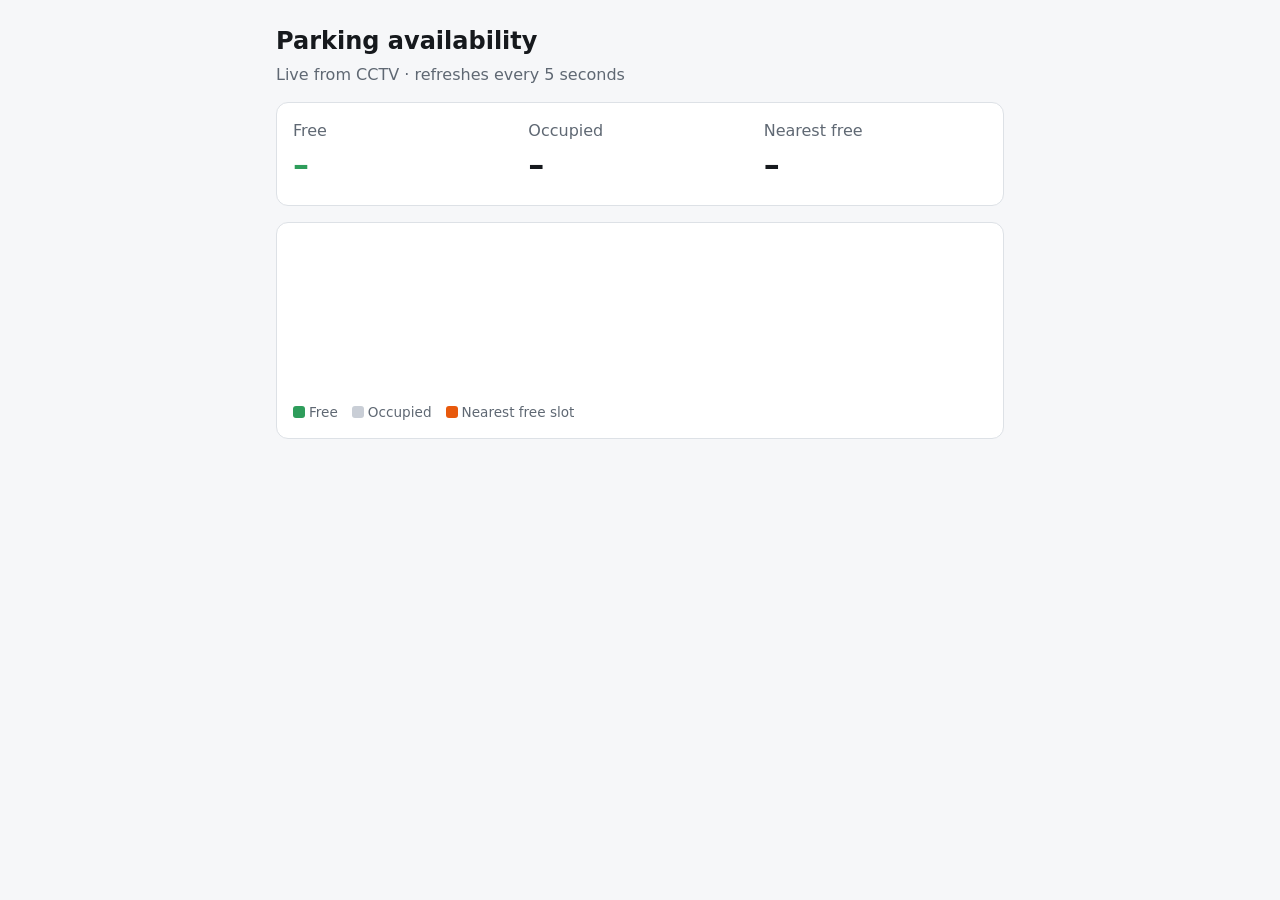
==== static/board.html @ c6c8db8f "Parking System: CCTV car finder with partial plate search and walking map - FastAPI server: fuzzy/pa" ====
<!doctype html>
<html lang="en">
<head>
  <meta charset="utf-8">
  <meta name="viewport" content="width=device-width, initial-scale=1">
  <title>Parking Availability</title>
  <link rel="stylesheet" href="/static/style.css">
</head>
<body>
<main>
  <h1 id="lot-name">Parking availability</h1>
  <p class="sub">Live from CCTV · refreshes every 5 seconds</p>
  <div class="card stats">
    <div class="stat"><span class="sub">Free</span><b id="free" style="color:var(--free)">–</b></div>
    <div class="stat"><span class="sub">Occupied</span><b id="occ">–</b></div>
    <div class="stat"><span class="sub">Nearest free</span><b id="nearest">–</b></div>
  </div>
  <div class="card">
    <div class="map-wrap"><svg id="map" role="img" aria-label="Map of free and occupied slots"></svg></div>
    <div class="legend">
      <span><i style="background:var(--free)"></i>Free</span>
      <span><i style="background:var(--occupied)"></i>Occupied</span>
      <span><i style="background:var(--mine)"></i>Nearest free slot</span>
    </div>
  </div>
</main>
<script type="module">
  import { renderMap } from "/static/map.js";
  const from = new URLSearchParams(location.search).get("from") || "GATE";
  const lot = await (await fetch("/api/lot")).json();
  document.getElementById("lot-name").textContent = lot.name;
  async function tick() {
    const s = await (await fetch("/api/slots")).json();
    document.getElementById("free").textContent = s.free;
    document.getElementById("occ").textContent = s.occupied;
    const status = Object.fromEntries(s.slots.map(x => [x.slot_id, x.occupied]));
    let route = null;
    const r = await fetch(`/api/nearest-free?from=${from}`);
    if (r.ok) route = await r.json();
    document.getElementById("nearest").textContent = route ? route.slot : "Full";
    renderMap(document.getElementById("map"), lot, status,
      { from, highlight: route?.slot, path: route?.path });
  }
  tick(); setInterval(tick, 5000);
</script>
</body>
</html>
---- static/style.css ----
:root {
  --bg: #f6f7f9; --surface: #ffffff; --text: #16191d; --muted: #5f6873; --border: #dde1e6;
  --accent: #1f6feb; --accent-text: #ffffff; --free: #2e9d5b; --occupied: #c9ced6;
  --mine: #e8590c; --wall: #3a4250; --floor: #eef0f3; --path: #1f6feb; --warn-bg: #fff4e5; --warn: #8a4b00;
}
@media (prefers-color-scheme: dark) {
  :root {
    --bg: #0f1216; --surface: #181c22; --text: #e8eaed; --muted: #9aa3ad; --border: #2b313a;
    --accent: #4c8dff; --free: #3fbf73; --occupied: #3a414c; --mine: #ff7a33; --wall: #59647a;
    --floor: #1e232b; --path: #6aa2ff; --warn-bg: #3a2a12; --warn: #ffc27a;
  }
}
* { box-sizing: border-box; }
body { margin: 0; background: var(--bg); color: var(--text);
  font: 16px/1.45 system-ui, -apple-system, "Segoe UI", Roboto, sans-serif; }
main { max-width: 760px; margin: 0 auto; padding: 16px; }
h1 { font-size: 1.5rem; margin: 8px 0 4px; }
.sub { color: var(--muted); margin: 0 0 16px; }
.card { background: var(--surface); border: 1px solid var(--border); border-radius: 12px; padding: 16px; margin-bottom: 16px; }
label { font-weight: 600; display: block; margin-bottom: 6px; }
input, select { width: 100%; font-size: 1.25rem; padding: 12px; border-radius: 8px;
  border: 1px solid var(--border); background: var(--bg); color: var(--text); letter-spacing: .08em; }
select { font-size: 1rem; letter-spacing: 0; }
.hint { color: var(--muted); font-size: .875rem; margin-top: 6px; }
.suggestions { list-style: none; padding: 0; margin: 12px 0 0; }
.suggestions li button { width: 100%; text-align: left; display: flex; justify-content: space-between; align-items: center;
  gap: 8px; padding: 12px; margin-bottom: 8px; border: 1px solid var(--border); border-radius: 8px;
  background: var(--bg); color: var(--text); font-size: 1rem; cursor: pointer; }
.suggestions li button:hover, .suggestions li button:focus-visible { border-color: var(--accent); outline: none; }
.plate { font-family: ui-monospace, Menlo, Consolas, monospace; font-weight: 700; letter-spacing: .1em; }
.plate .unk { color: var(--muted); }
.badge { font-size: .75rem; padding: 2px 8px; border-radius: 99px; background: var(--floor); color: var(--muted); white-space: nowrap; }
.warn { background: var(--warn-bg); color: var(--warn); padding: 10px 12px; border-radius: 8px; margin-top: 12px; font-size: .9rem; }
.map-wrap { width: 100%; overflow: hidden; }
svg.map { width: 100%; height: auto; display: block; }
ol.steps { padding-left: 1.4em; margin: 12px 0 0; }
ol.steps li { margin-bottom: 6px; }
.stats { display: flex; gap: 12px; flex-wrap: wrap; }
.stat { flex: 1 1 140px; }
.stat b { display: block; font-size: 2rem; }
.legend { display: flex; gap: 14px; flex-wrap: wrap; font-size: .85rem; color: var(--muted); margin-top: 8px; }
.legend i { display: inline-block; width: 12px; height: 12px; border-radius: 3px; margin-right: 4px; vertical-align: -1px; }
.hidden { display: none; }
@keyframes dash { to { stroke-dashoffset: -20; } }
.route-line { animation: dash 0.8s linear infinite; }
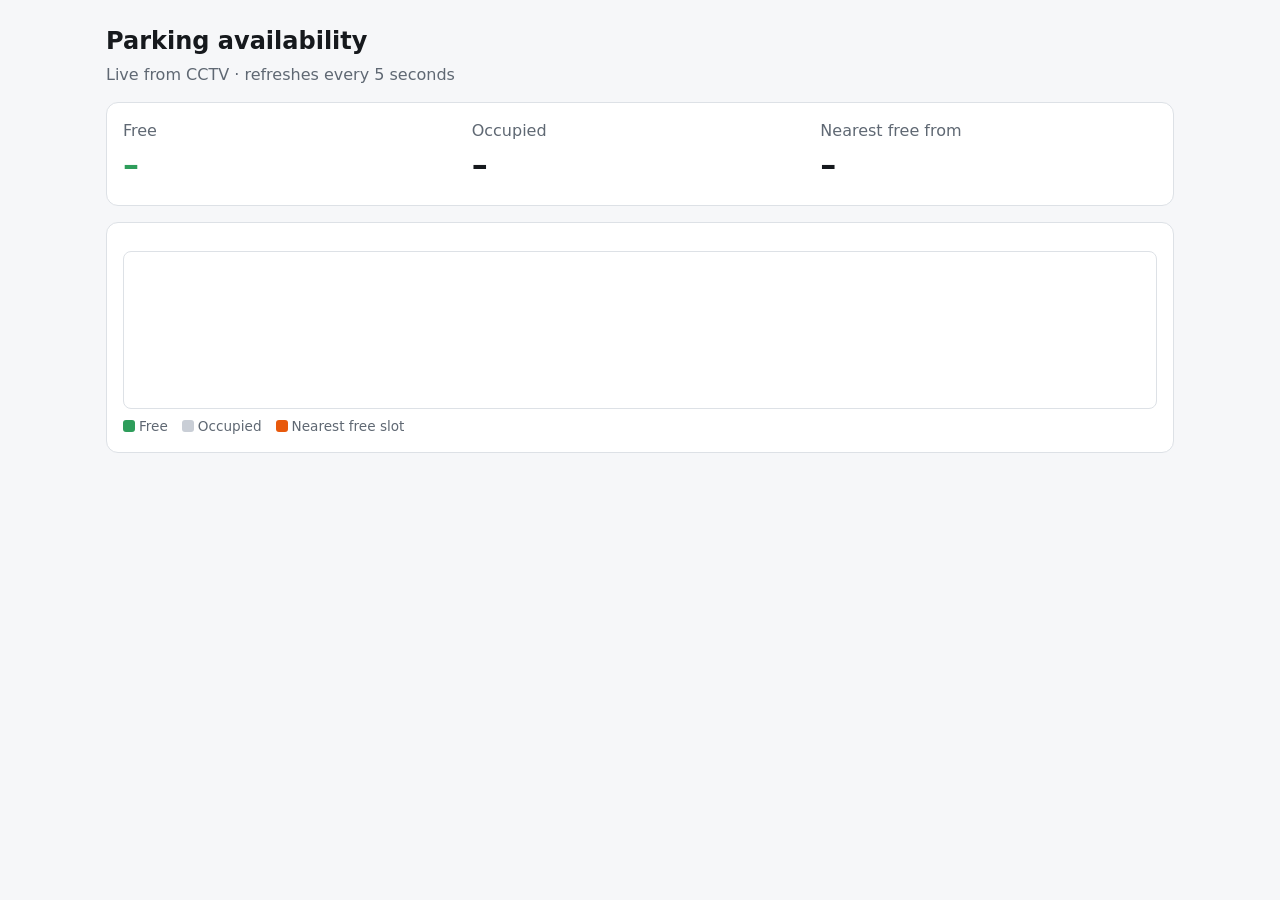
==== commit b88c87eb: "Import real CAD floor plans; multi-floor routing via lifts and stairs - scripts/import_floorplan_pdf" ====
--- a/static/board.html
+++ b/static/board.html
@@ -7,15 +7,16 @@
   <link rel="stylesheet" href="/static/style.css">
 </head>
 <body>
-<main>
+<main style="max-width:1100px">
   <h1 id="lot-name">Parking availability</h1>
   <p class="sub">Live from CCTV · refreshes every 5 seconds</p>
   <div class="card stats">
     <div class="stat"><span class="sub">Free</span><b id="free" style="color:var(--free)">–</b></div>
     <div class="stat"><span class="sub">Occupied</span><b id="occ">–</b></div>
-    <div class="stat"><span class="sub">Nearest free</span><b id="nearest">–</b></div>
+    <div class="stat"><span class="sub">Nearest free from <span id="from-name"></span></span><b id="nearest">–</b></div>
   </div>
   <div class="card">
+    <div class="tabs" role="tablist" id="tabs"></div>
     <div class="map-wrap"><svg id="map" role="img" aria-label="Map of free and occupied slots"></svg></div>
     <div class="legend">
       <span><i style="background:var(--free)"></i>Free</span>
@@ -25,21 +26,46 @@
   </div>
 </main>
 <script type="module">
-  import { renderMap } from "/static/map.js";
-  const from = new URLSearchParams(location.search).get("from") || "GATE";
+  import { renderFloor } from "/static/map.js";
   const lot = await (await fetch("/api/lot")).json();
+  const params = new URLSearchParams(location.search);
+  const from = params.get("from") || (lot.points.find(p => p.kind === "gate") || lot.points[0]).id;
+  const fromPoint = lot.points.find(p => p.id === from);
+  let floor = params.get("floor") || fromPoint.floor;
   document.getElementById("lot-name").textContent = lot.name;
+  document.getElementById("from-name").textContent = fromPoint.name;
+  let last = null;
+
+  function tabs(s) {
+    document.getElementById("tabs").innerHTML = lot.floors.map(f =>
+      `<button role="tab" aria-selected="${f.id === floor}" data-f="${f.id}">${f.name}
+        <small>· ${s.floors[f.id]?.free ?? 0} free</small></button>`).join("");
+    document.querySelectorAll("#tabs button").forEach(b => b.onclick = () => { floor = b.dataset.f; draw(); });
+  }
+
+  async function draw() {
+    if (!last) return;
+    const { s, route } = last;
+    tabs(s);
+    const status = Object.fromEntries(s.slots.map(x => [x.slot_id, x.occupied]));
+    const leg = route?.legs?.find(l => l.floor === floor);
+    await renderFloor(document.getElementById("map"), lot, floor, status, {
+      from: fromPoint.floor === floor ? from : null,
+      highlight: route?.floor === floor ? route.slot : null,
+      path: leg?.path, zoom: "floor" });
+  }
+
   async function tick() {
     const s = await (await fetch("/api/slots")).json();
     document.getElementById("free").textContent = s.free;
     document.getElementById("occ").textContent = s.occupied;
-    const status = Object.fromEntries(s.slots.map(x => [x.slot_id, x.occupied]));
-    let route = null;
-    const r = await fetch(`/api/nearest-free?from=${from}`);
-    if (r.ok) route = await r.json();
-    document.getElementById("nearest").textContent = route ? route.slot : "Full";
-    renderMap(document.getElementById("map"), lot, status,
-      { from, highlight: route?.slot, path: route?.path });
+    const r = await fetch(`/api/nearest-free?from=${encodeURIComponent(from)}`);
+    const route = r.ok ? await r.json() : null;
+    const fname = route && lot.floors.find(f => f.id === route.floor).name;
+    document.getElementById("nearest").textContent = route ? `${route.slot}` : "Full";
+    document.getElementById("nearest").title = fname || "";
+    last = { s, route };
+    await draw();
   }
   tick(); setInterval(tick, 5000);
 </script>
--- a/static/style.css
+++ b/static/style.css
@@ -1,13 +1,15 @@
 :root {
   --bg: #f6f7f9; --surface: #ffffff; --text: #16191d; --muted: #5f6873; --border: #dde1e6;
   --accent: #1f6feb; --accent-text: #ffffff; --free: #2e9d5b; --occupied: #c9ced6;
-  --mine: #e8590c; --wall: #3a4250; --floor: #eef0f3; --path: #1f6feb; --warn-bg: #fff4e5; --warn: #8a4b00;
+  --mine: #e8590c; --wall: #3a4250; --floor: #ffffff; --path: #1f6feb; --warn-bg: #fff4e5; --warn: #8a4b00;
+  --plan-line: #4a5260; --plan-faint: #9aa1ab; --plan-accent: #d93025; --plan-text: #6b7480; --slot-text: #1d2b20;
 }
 @media (prefers-color-scheme: dark) {
   :root {
     --bg: #0f1216; --surface: #181c22; --text: #e8eaed; --muted: #9aa3ad; --border: #2b313a;
     --accent: #4c8dff; --free: #3fbf73; --occupied: #3a414c; --mine: #ff7a33; --wall: #59647a;
-    --floor: #1e232b; --path: #6aa2ff; --warn-bg: #3a2a12; --warn: #ffc27a;
+    --floor: #12161b; --path: #6aa2ff; --warn-bg: #3a2a12; --warn: #ffc27a;
+    --plan-line: #8b95a5; --plan-faint: #545d6b; --plan-accent: #ff6b5e; --plan-text: #8b95a5; --slot-text: #0b1a10;
   }
 }
 * { box-sizing: border-box; }
@@ -43,3 +45,17 @@
 .hidden { display: none; }
 @keyframes dash { to { stroke-dashoffset: -20; } }
 .route-line { animation: dash 0.8s linear infinite; }
+.map-wrap { border: 1px solid var(--border); border-radius: 8px; background: var(--floor); }
+.map-head { display: flex; justify-content: space-between; align-items: center; gap: 8px; margin: 16px 0 8px; }
+.map-head h3 { margin: 0; font-size: 1rem; }
+.btn { font: inherit; font-size: .875rem; padding: 6px 12px; border-radius: 8px; border: 1px solid var(--border);
+  background: var(--surface); color: var(--text); cursor: pointer; }
+.btn:hover { border-color: var(--accent); }
+.tabs { display: flex; gap: 6px; flex-wrap: wrap; margin-bottom: 12px; }
+.tabs button { font: inherit; font-size: .9rem; padding: 6px 10px; border-radius: 8px; border: 1px solid var(--border);
+  background: var(--surface); color: var(--text); cursor: pointer; }
+.tabs button[aria-selected="true"] { background: var(--accent); color: var(--accent-text); border-color: var(--accent); }
+.tabs small { opacity: .8; }
+.check { display: flex; align-items: center; gap: 8px; font-weight: 400; margin-top: 12px; }
+.check input { width: auto; }
+.step-hop { font-weight: 700; }
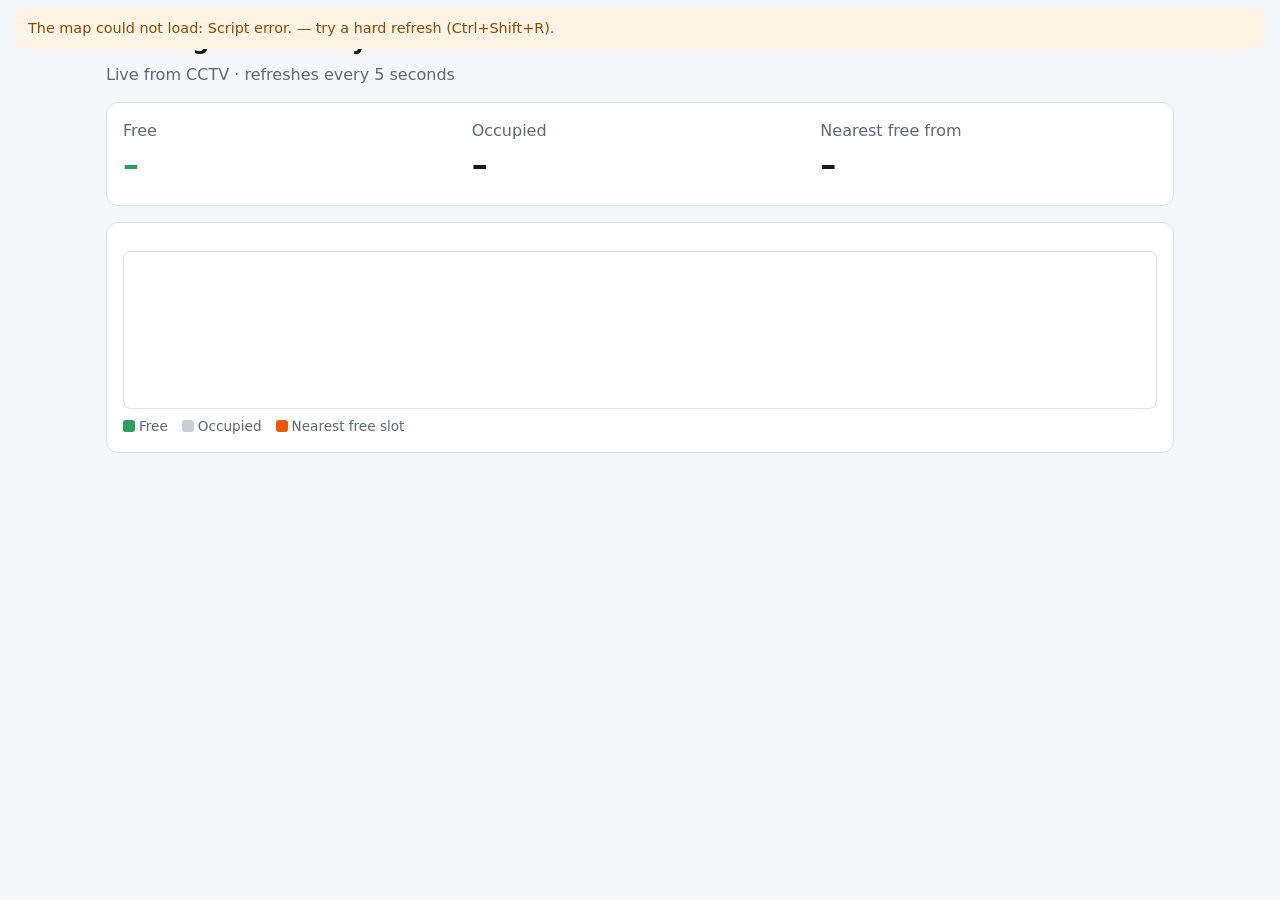
==== commit 98b6400f: "Fix blank map: serve JS with the right type, stop stale caching, show floor on open - Windows can re" ====
--- a/static/board.html
+++ b/static/board.html
@@ -25,8 +25,19 @@
     </div>
   </div>
 </main>
+<div id="load-error" class="warn hidden" role="alert"></div>
+<script>
+  // shows a message instead of a blank page if the scripts fail to load
+  function showLoadError(msg) {
+    var el = document.getElementById("load-error");
+    el.textContent = "The map could not load: " + msg + " — try a hard refresh (Ctrl+Shift+R).";
+    el.classList.remove("hidden");
+  }
+  window.addEventListener("error", function (e) { showLoadError(e.message || "script error"); });
+  window.addEventListener("unhandledrejection", function (e) { showLoadError(String(e.reason && e.reason.message || e.reason)); });
+</script>
 <script type="module">
-  import { renderFloor } from "/static/map.js";
+  import { renderFloor } from "/static/map.js?v=2";
   const lot = await (await fetch("/api/lot")).json();
   const params = new URLSearchParams(location.search);
   const from = params.get("from") || (lot.points.find(p => p.kind === "gate") || lot.points[0]).id;
--- a/static/style.css
+++ b/static/style.css
@@ -59,3 +59,4 @@
 .check { display: flex; align-items: center; gap: 8px; font-weight: 400; margin-top: 12px; }
 .check input { width: auto; }
 .step-hop { font-weight: 700; }
+#load-error { position: fixed; top: 8px; left: 16px; right: 16px; z-index: 10; margin: 0; }
